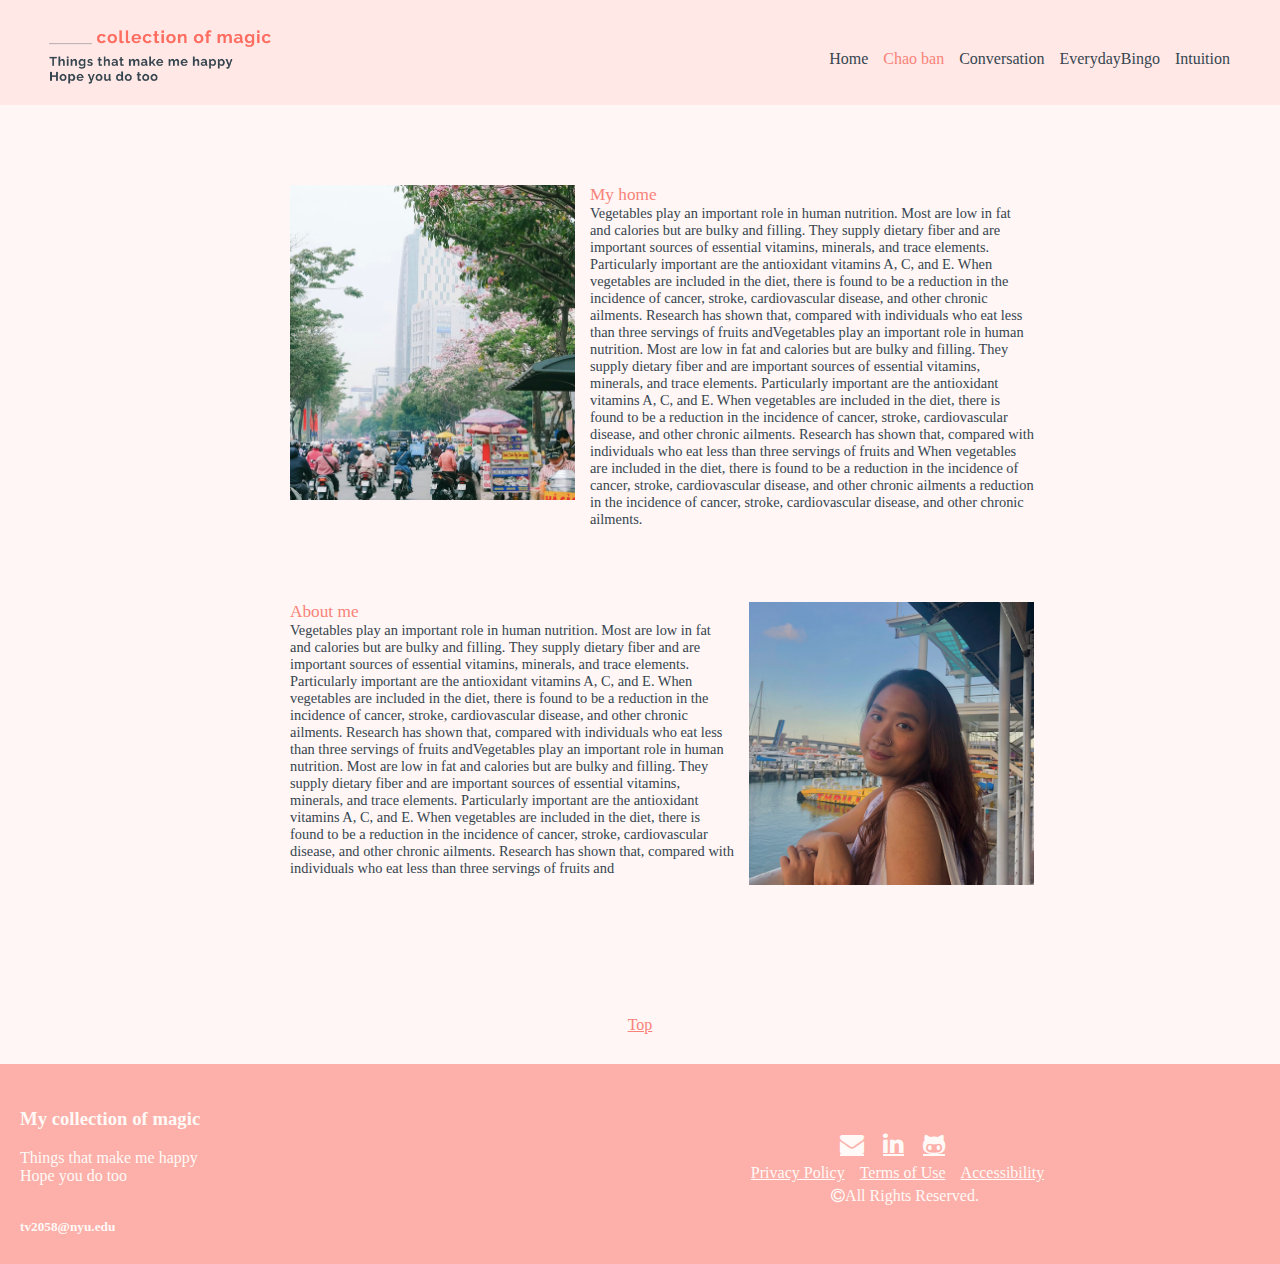
==== page-2.html @ d6ade190 "Initial commit" ====
<!DOCTYPE html>
<html>

<head>
  <meta http-equiv="Content-Type" content="text/html; charset=UTF-8" />
  <meta name="viewport" content="width=device-width, initial-scale=1" />
  <link rel="stylesheet" href="https://cdnjs.cloudflare.com/ajax/libs/font-awesome/4.7.0/css/font-awesome.min.css" />
  <link rel="stylesheet" type="text/css" href="./assets/stylesheets/styles.css" />
  <title>Chao ban</title>
  <style>
    div{
      width: 80%;
      border: transparent; 
      display: flex;
      justify-content: center; 
    }
    div.a {
      word-wrap: break-word; 
    }
    @font-face {
      font-family: "Font Family 1";
      src: url("./font/Raleway-SemiBold.ttf") format("truetype");
    }
    @font-face {
      font-family: "Font Family 2";
      src: url("./font/Raleway-Regular.ttf") format("truetype");
    }
    .font-class1 {
      font-family: "Font Family 1", Raleway-SemiBold;
    }
    .font-class2 {
     font-family: "Font Family 2", Raleway-Regular;
     font-size: 0.9em; 
    }

  </style>
</head>

<body style="background-color: #fff6f5">
  <header class="font-class1" style="background-color: #fff6f5;"> 
    <a class="logo" href="index.html"><span>____ collection of magic</span></a>
    <nav>
      <ul>
        <li>
          <a href="index.html">Home</a>
        </li>
        <li class="active-page">
          <a href="#" style="color:#f88379">Chao ban</a>
        </li>
        <li>
          <a href="page-3.html">Conversation</a>
        </li>
        <li>
          <a href="page-4.html">EverydayBingo</a>
        </li>
        <li>
          <a href="page-5.html">Intuition</a>
        </li>
      </ul>
      <div class="dropdown">
        <button class="dropbtn">Menu</button>
        <div class="dropdown-content">
          <a href="index.html">Home</a>
          <a class="active-menu-item" href="#" style="color:#f88379">Chao ban</a>
          <a href="page-3.html">Conversation</a>
          <a href="page-4.html">EverydayBingo</a>
          <a href="page-5.html">Intuition</a>
          <a href="page-6.html">My recent happiest moments</a>
        </div>
      </div>
    </nav>
  </header>
  <article style="width: 100%; padding-top: 80px; padding-left: 250px;">
    <div class="a font-class2">
      <p>
        <img class="size01 float-left padding-right" src="assets/images/city.png"
          alt="Saigon, Vietnam" />
          <span style="color: #f88379; font-size: 1.2em;">My home</span>
        <br> 
        Vegetables play an important role in human nutrition. Most are low in
        fat and calories but are bulky and filling. They supply dietary fiber
        and are important sources of essential vitamins, minerals, and trace
        elements. Particularly important are the antioxidant vitamins A, C,
        and E. When vegetables are included in the diet, there is found to be
        a reduction in the incidence of cancer, stroke, cardiovascular
        disease, and other chronic ailments. Research has shown that, compared
        with individuals who eat less than three servings of fruits andVegetables play an important role in human nutrition. Most are low in
        fat and calories but are bulky and filling. They supply dietary fiber
        and are important sources of essential vitamins, minerals, and trace
        elements. Particularly important are the antioxidant vitamins A, C,
        and E. When vegetables are included in the diet, there is found to be
        a reduction in the incidence of cancer, stroke, cardiovascular
        disease, and other chronic ailments. Research has shown that, compared
        with individuals who eat less than three servings of fruits and When vegetables are included in the diet, there is found to be
        a reduction in the incidence of cancer, stroke, cardiovascular
        disease, and other chronic ailments a reduction in the incidence of cancer, stroke, cardiovascular
        disease, and other chronic ailments. 
      </br> 
      </p>
    </div>
    </article>
  <article style="width: 100%; padding-top: 50px; padding-left: 250px; padding-bottom: 50px;">
    <div class="a font-class2" style="height: 80%;">
      <p>
        <img class="size01 float-right padding-left" src="assets/images/me.png"
          alt="Me" />
        <span style="color: #f88379; font-size: 1.2em;">About me</span>
        <br>
        Vegetables play an important role in human nutrition. Most are low in
        fat and calories but are bulky and filling. They supply dietary fiber
        and are important sources of essential vitamins, minerals, and trace
        elements. Particularly important are the antioxidant vitamins A, C,
        and E. When vegetables are included in the diet, there is found to be
        a reduction in the incidence of cancer, stroke, cardiovascular
        disease, and other chronic ailments. Research has shown that, compared
        with individuals who eat less than three servings of fruits andVegetables play an important role in human nutrition. Most are low in
        fat and calories but are bulky and filling. They supply dietary fiber
        and are important sources of essential vitamins, minerals, and trace
        elements. Particularly important are the antioxidant vitamins A, C,
        and E. When vegetables are included in the diet, there is found to be
        a reduction in the incidence of cancer, stroke, cardiovascular
        disease, and other chronic ailments. Research has shown that, compared
        with individuals who eat less than three servings of fruits and
      </p>
    </div>
  </article>
   <div class="to-top"><a href="#" style="color: #f88379">Top</a></div>
   <footer class="font-class1 float-left padding-right" style="background-color: #fcb0a9; color: #36454F; height: 200px; width: 50%;">
      <h3 style="padding-top: 25px; padding-left: 20px; color: #fff9f7;"> My collection of magic</h3>
      <p style="padding-left: 20px; color: #fff9f7">Things that make me happy
      </br>
      Hope you do too 
    </p>
      <h5 style="padding-top: 10px; padding-left: 20px; color: #fff9f7">tv2058@nyu.edu</h5>
    </footer>
    <footer class= "font-class1 float-right padding-left" style="text-align:center; background-color: #fcb0a9; color: #fff9f7; height: 200px; width: 50%;">
        <div class="icon-horizontal" style="padding-top: 70px; color: #fff9f7; text-align:center"></div>
          <!-- Pinterest -->
          <a href="https://www.pinterest.com/" target="_blank" class="fa fa-envelope fa-lg fa-2x hover-color padding-right" style="color: #fff9f7; font-size: 1.5em;"></a>
          <!-- Linkedin -->
          <a href="https://www.linkedin.com/" target="_blank" class="fa fa-linkedin fa-lg fa-2x hover-color padding-right" style="color: #fff9f7; font-size: 1.5em"></a>
          <!-- GitHub -->
          <a href="https://www.github.com/" target="_blank" class="fa fa-github-alt fa-lg fa-2x hover-color padding-right" style="color: #fff9f7; font-size: 1.5em; padding-right: 150px;"></a>
        </div>
        <div class="copy-right" style="padding-top: 10px; font-size: 1em">
          <a href="#" target="_blank" class="hover-color padding-right" style="color: #fff9f7">Privacy Policy</a>
          <a href="#" target="_blank" class="hover-color padding-right" style="color: #fff9f7;">Terms of Use</a>
          <a href="#" target="_blank" class="hover-color padding-right" style="color: #fff9f7">Accessibility</a>
        </div>
        <div class="copy-right hover-color" style="text-align: center; padding-top: 5px;"><span class="fa fa-copyright"></span> All Rights
          Reserved.</div>
      </footer> 

</html>
---- assets/stylesheets/styles.css ----
* {
  /* Defines how the width and height of an element are calculated: should they include padding and borders, or not. */
  /* box-sizing: border-box; Width and height apply to all parts of the element: content, padding and borders */
  /* box-sizing: content-box; Width and height only apply to the content of the element */
  box-sizing: border-box;
}
@font-face {
  font-family: "Font Family 1";
  src: url("./font/Raleway-SemiBold.ttf") format("truetype");
}

@font-face {
  font-family: "Font Family 2";
  src: url("./font/Raleway-Regular.ttf") format("truetype");
}

/* BEG styling for logo on top */
body {
  margin: 0;
  font-family: "Font Family 1";
  background-color: #FFE8E6; 
}

header a.logo {
  position: absolute;
  display: block;
  width: 30%;
  height: 85px;
  background: url(../images/Logo.png) no-repeat 0 0;
  background-size: 60%;
  z-index: 1;
  top: 20px;
  left: 45px;
  background-color: #FFE8E6; 
}
header a.logo span {
  display: none;
}

header a.logo:hover {
  opacity: 0.8;
}

nav {
  display: block;
  width: 100%;
  height: 105px;
  background-color: #FFE8E6;
  padding: 45px 0px 0px 180px; 
}
/* END styling for logo on top */

/* BEG styling navigation bar */
body {
  margin: 0;
  font-family: "Font Family 1", Raleway Semi-bold;
}

nav ul {
  position: absolute; 
  right: 35px; 
  list-style: none;
  margin: 0;
  padding: 0px 0px 0px 50px;
  padding-right: 5px;
}

nav ul::after {
  content: "";
  display: block;
  clear: both;
}

nav > ul > li {
  float: left;
}

nav ul li a {
  display: inline-block;
  color: #36454F;
  padding: 5px 10px 10px 5px;
  text-decoration: none;
  width: auto;
}

/* styling hover nav item */
nav ul li a:hover {
  background-color: transparent;
  text-decoration: none;
  color: #f88379;
}

.active-page {
  background-color: transparent;
  color: #f88379;
}

.active-menu-item {
  background-color: transparent;
  color: #f88379;
}

/* END styling navigation bar */

/********** BEG for dropdown menu in small screen **********/
.dropdown {
  position: absolute;
  display: none;
  top: 0; /* top right bottom left work with position:absolute, set an absolute position where to put the dropdown menu */
  right: 0px;
}

.dropbtn {
  background-color: transparent;
  color: #36454F;
  padding: 21px;
  font-size: 16px;
  border: none;
  cursor: pointer;
  line-height: normal; /* do this override/cascade the line-height set in carousel plugin */
}

.dropdown-content {
  display: none; /* set display to none, so dropdown menu won't show till hover dropdown */
  position: absolute;
  right: 0;
  background-color: #FFE8E6;
  min-width: 280px;
  box-shadow: #f88379;
  z-index: 1;
}

.dropdown-content a {
  color: #36454F;
  padding: 12px 16px;
  text-decoration: none;
  display: block;
  text-align: center;
  line-height: normal; /* do this override/cascade the line-height set in carousel plugin */
}

.dropdown-content a:hover {
  background-color: #FFE8E6;
  color: #f88379; 
}

.dropdown:hover .dropdown-content {
  display: block;
}

.dropdown:hover {
  background-color: transparent;
  color: #f88379; 
}
/********** END for dropdown menu in small screen **********/

/* BEG styling hero screen*/
.home-page {
  min-width: 85%;
  min-height: 85%;
  position: fixed;
  right:50px;
  left: 50px;  
  Bottom: 25px;
  width: auto;
  height: auto;
  background: #FFE8E6 url(../images/homepage.png) no-repeat center;
  background-size: cover;
  z-index: -1;
}
.hero-text {
  text-align: center; 
  color: #f88379;
  font-size: 1.5em;
  margin-top: 30px;

}
/* END styling hero screen*/


/* BEG styling headings */
#id h2 {
  margin: 0px 0px 1em 0px;
  color: #f88379;
  font-size: 1.5em;
}

p {
  margin: 0px 0px 1.5em 0px;
  color: #36454F;
  font-size: 1em;
  font-weight: normal;
}
/* END styling headings */

/* BEG styling images */
img.size01 {
  max-width: 300px;
  padding-bottom: 30px;
}
img.extraright {
  max-width: 300px; 
  padding-bottom: 10px; 
  position: absolute; 
  right: 15px;
}

img.size02 {
  max-width: 400px;
  padding-bottom: 15px;
}

.padding-right {
  padding-right: 15px;
}

.padding-left {
  padding-left: 15px;
}

.float-left {
  float: left;
}

.float-right {
  float: right;
}

.text-left{
  position: absolute;
  top: 70px
}

.to-top {
  width: 100%;
  padding: 30px;
  display: flex;
  justify-content: center;
}

/* END styling images */

/* set padding from browser edges for content */
article > div {
/* padding: top right bottom left */
padding: 0px 40px 0px 40px;
}
footer > div.social-icon {
  padding: 30px;
  display: flex;
  justify-content: center;
}

@media screen and (max-width: 750px) {
  /*header {
    height: 240px;
  }*/
  header a.logo {
    width: 120px;
    height: 44px;
  }
  /*** for carousel area ***/
  section > div.carousel-area {
    width: 100%;
    float: none;
    margin-bottom: 40px;
    /* padding: top right bottom left */
    padding: 0px 40px 30px 40px;
    border-right: none;
    border-bottom: 1px solid #555;
  }
  /*** for carousel area ***/
  article {
    width: 100%;
    float: none;
    margin-bottom: 40px;
  }
  article > div {
    margin: 0px 40px;
    /* padding: top right bottom left */
    padding: 0px 0px 30px 0px;
    border-right: none;
    border-bottom: 1px solid #555;
  }
  aside {
    width: 100%;
    float: none;
  }

  nav {
    /* padding: top right bottom left */
    padding: 60px 0px 0px 20px;
  }
  nav > ul {
    padding-left: 0px;
    padding-right: 20px;
  }
  nav > ul > li > a {
    /* padding: top right bottom left */
    padding: 8px 12px 10px 12px;
  }
  .flex-container > div {
    width: 25%;
  }
  .flex-container > span > h2 {
    text-align: center;
    padding-left: 8px;
    padding-right: 8px;
  }
  video {
    display: none;
  }
}

/********** BEG for dropdown menu in small screen **********/
@media screen and (max-width: 500px) {
  nav > ul {
    display: none;
  }
  header.chao-ban {
    background: #ffe8e6; /* top center bottom - 1/3 of the image full height */
    background-size: cover;
    height: 200px;
  }
  header.page-3 {
    /* add you own header here */
  }
  header.page-4 {
    /* add you own header here */
  }
  header.page-5 {
    /* add you own header here */
  }
  header.page-6 {
    /* add you own header here */
  }
  .dropdown {
    display: block;
  }
  .flex-container > div {
    width: 50%;
  }
  aside > div > div.scrolling {
    height: 300px;
  }
}
/********** END for dropdown menu in small screen **********/
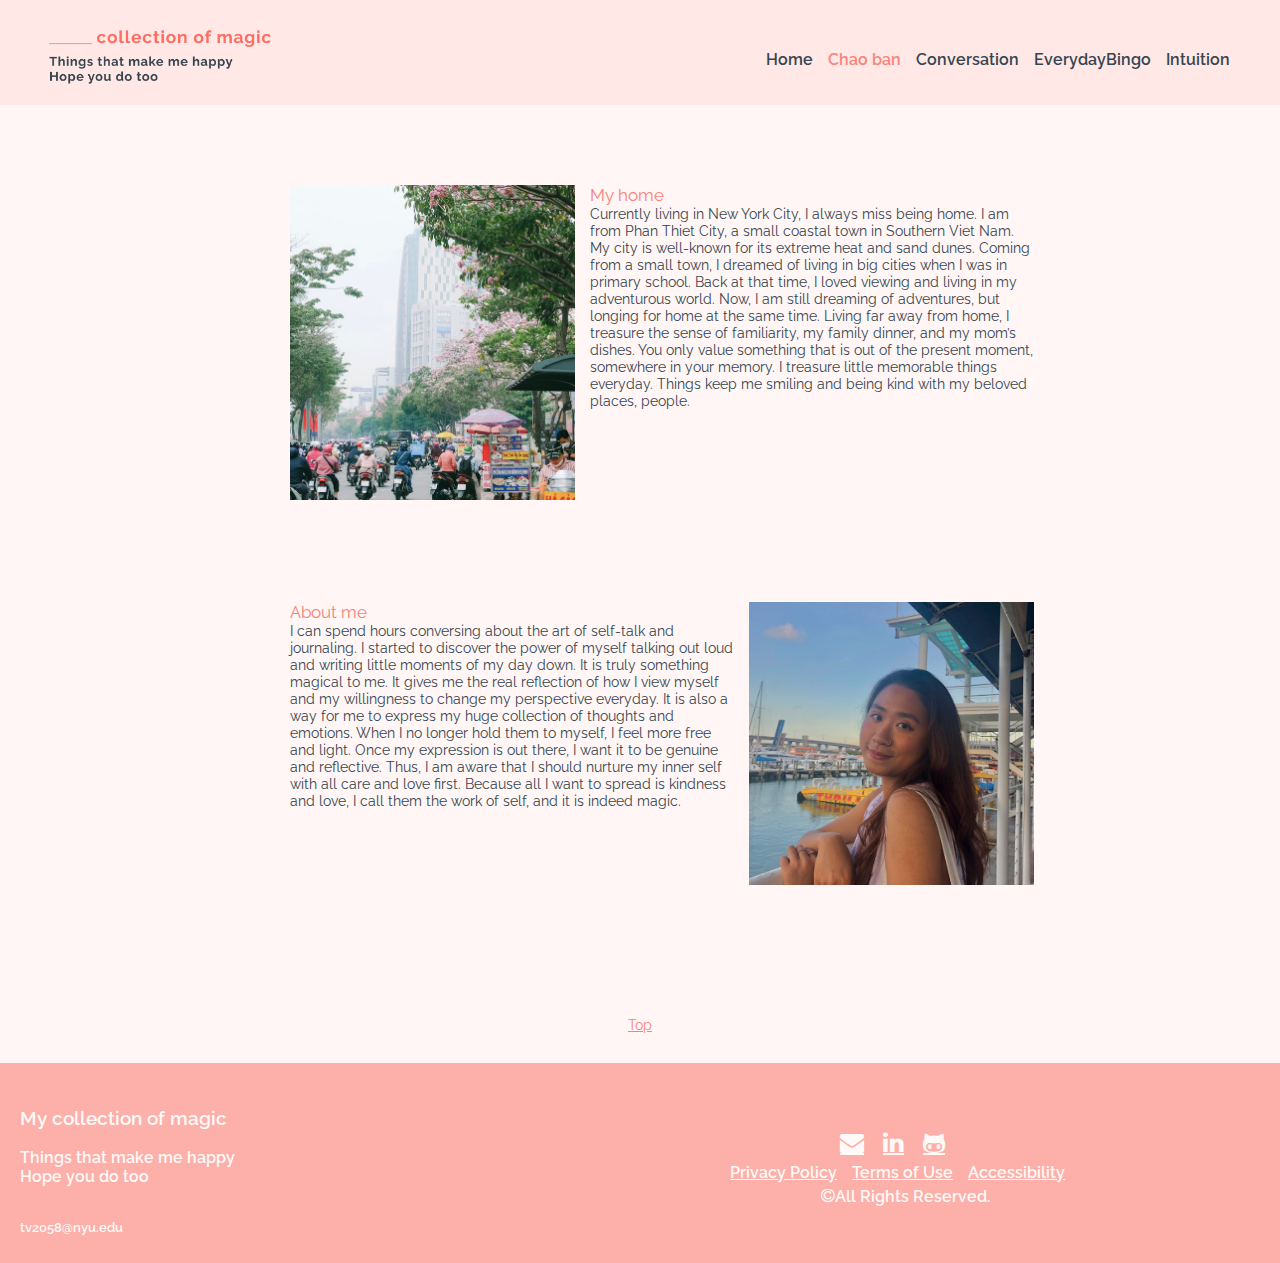
==== commit 2611c18f: "final" ====
--- a/page-2.html
+++ b/page-2.html
@@ -19,11 +19,11 @@
     }
     @font-face {
       font-family: "Font Family 1";
-      src: url("./font/Raleway-SemiBold.ttf") format("truetype");
+      src: url("./Font/Raleway-SemiBold.ttf") format("truetype");
     }
     @font-face {
       font-family: "Font Family 2";
-      src: url("./font/Raleway-Regular.ttf") format("truetype");
+      src: url("./Font/Raleway-Regular.ttf") format("truetype");
     }
     .font-class1 {
       font-family: "Font Family 1", Raleway-SemiBold;
@@ -37,7 +37,7 @@
 </head>
 
 <body style="background-color: #fff6f5">
-  <header class="font-class1" style="background-color: #fff6f5;"> 
+  <header style="background-color: #fff6f5;"> 
     <a class="logo" href="index.html"><span>____ collection of magic</span></a>
     <nav>
       <ul>
@@ -75,26 +75,10 @@
       <p>
         <img class="size01 float-left padding-right" src="assets/images/city.png"
           alt="Saigon, Vietnam" />
-          <span style="color: #f88379; font-size: 1.2em;">My home</span>
+          <span class="font-class2" style="color: #f88379; font-size: 1.2em;">My home</span>
         <br> 
-        Vegetables play an important role in human nutrition. Most are low in
-        fat and calories but are bulky and filling. They supply dietary fiber
-        and are important sources of essential vitamins, minerals, and trace
-        elements. Particularly important are the antioxidant vitamins A, C,
-        and E. When vegetables are included in the diet, there is found to be
-        a reduction in the incidence of cancer, stroke, cardiovascular
-        disease, and other chronic ailments. Research has shown that, compared
-        with individuals who eat less than three servings of fruits andVegetables play an important role in human nutrition. Most are low in
-        fat and calories but are bulky and filling. They supply dietary fiber
-        and are important sources of essential vitamins, minerals, and trace
-        elements. Particularly important are the antioxidant vitamins A, C,
-        and E. When vegetables are included in the diet, there is found to be
-        a reduction in the incidence of cancer, stroke, cardiovascular
-        disease, and other chronic ailments. Research has shown that, compared
-        with individuals who eat less than three servings of fruits and When vegetables are included in the diet, there is found to be
-        a reduction in the incidence of cancer, stroke, cardiovascular
-        disease, and other chronic ailments a reduction in the incidence of cancer, stroke, cardiovascular
-        disease, and other chronic ailments. 
+        Currently living in New York City, I always miss being home. I am from Phan Thiet City, a small coastal town in Southern Viet Nam. My city is well-known for its extreme heat and sand dunes. Coming from a small town, I dreamed of living in big cities when I was in primary school. Back at that time, I loved viewing and living in my adventurous world. Now, I am still dreaming of adventures, but longing for home at the same time. Living far away from home, I treasure the sense of familiarity, my family dinner, and my mom’s dishes. You only value something that is out of the present moment, somewhere in your memory. I treasure little memorable things everyday. Things keep me smiling and being kind with my beloved places, people. 
+
       </br> 
       </p>
     </div>
@@ -104,27 +88,13 @@
       <p>
         <img class="size01 float-right padding-left" src="assets/images/me.png"
           alt="Me" />
-        <span style="color: #f88379; font-size: 1.2em;">About me</span>
+        <span class="font-class2" style="color: #f88379; font-size: 1.2em;">About me</span>
         <br>
-        Vegetables play an important role in human nutrition. Most are low in
-        fat and calories but are bulky and filling. They supply dietary fiber
-        and are important sources of essential vitamins, minerals, and trace
-        elements. Particularly important are the antioxidant vitamins A, C,
-        and E. When vegetables are included in the diet, there is found to be
-        a reduction in the incidence of cancer, stroke, cardiovascular
-        disease, and other chronic ailments. Research has shown that, compared
-        with individuals who eat less than three servings of fruits andVegetables play an important role in human nutrition. Most are low in
-        fat and calories but are bulky and filling. They supply dietary fiber
-        and are important sources of essential vitamins, minerals, and trace
-        elements. Particularly important are the antioxidant vitamins A, C,
-        and E. When vegetables are included in the diet, there is found to be
-        a reduction in the incidence of cancer, stroke, cardiovascular
-        disease, and other chronic ailments. Research has shown that, compared
-        with individuals who eat less than three servings of fruits and
+        I can spend hours conversing about the art of self-talk and journaling. I started to discover the power of myself talking out loud and writing little moments of my day down. It is truly something magical to me. It gives me the real reflection of how I view myself and my willingness to change my perspective everyday. It is also a way for me to express my huge collection of thoughts and emotions. When I no longer hold them to myself, I feel more free and light. Once my expression is out there, I want it to be genuine and reflective. Thus, I am aware that I should nurture my inner self with all care and love first. Because all I want to spread is kindness and love, I call them the work of self, and it is indeed magic. 
       </p>
     </div>
   </article>
-   <div class="to-top"><a href="#" style="color: #f88379">Top</a></div>
+   <div class="to-top font-class2"><a href="#" style="color: #f88379">Top</a></div>
    <footer class="font-class1 float-left padding-right" style="background-color: #fcb0a9; color: #36454F; height: 200px; width: 50%;">
       <h3 style="padding-top: 25px; padding-left: 20px; color: #fff9f7;"> My collection of magic</h3>
       <p style="padding-left: 20px; color: #fff9f7">Things that make me happy
